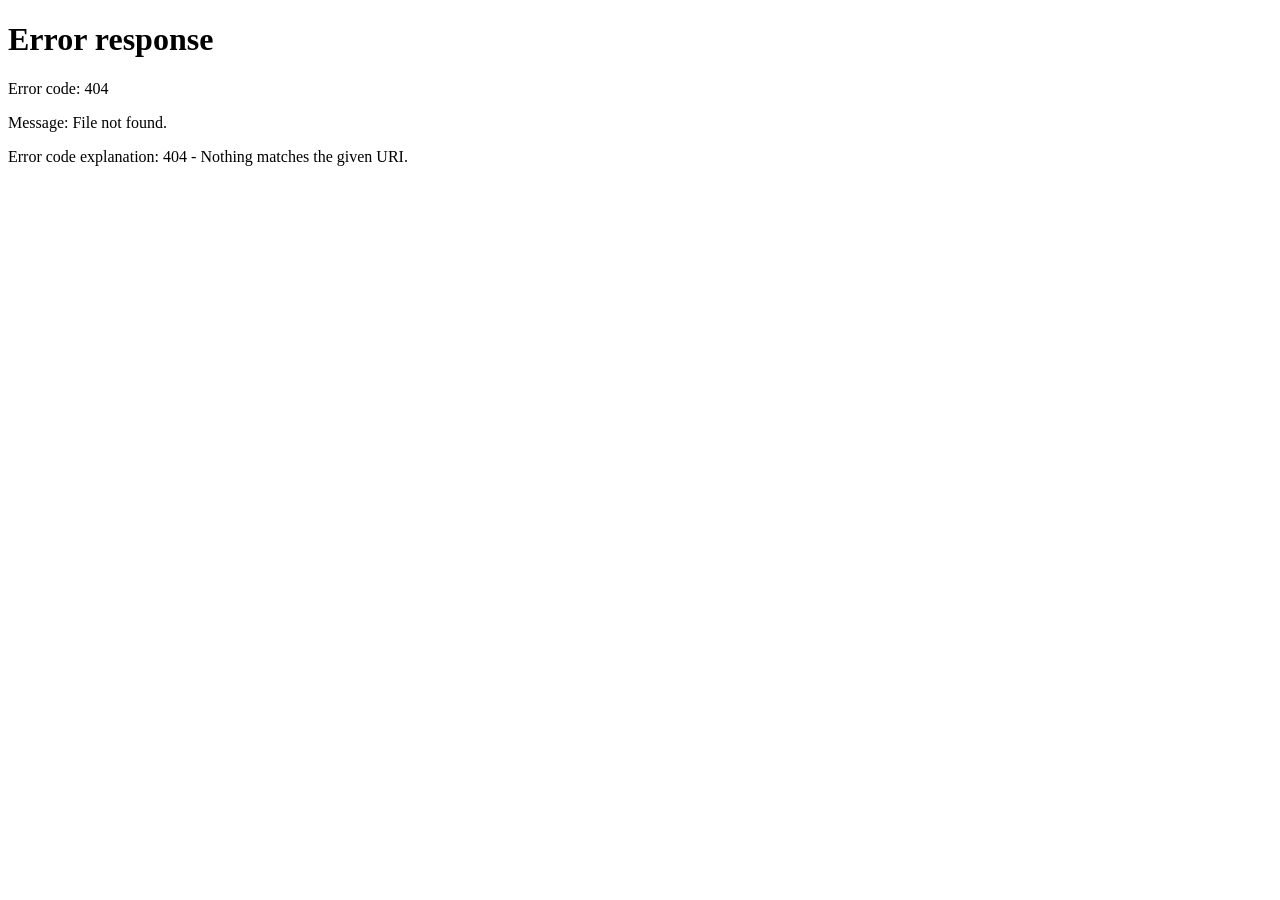
==== dashboard/static/3d/index.html @ 7385efe9 "Add headless cloud core, business integrations, and CEO/CoS intelligence layer (J2+J3) Extracts JARV" ====
<!DOCTYPE html>
<html lang="en">
<head>
  <meta charset="UTF-8" />
  <meta name="viewport" content="width=device-width, initial-scale=1.0, viewport-fit=cover" />
  <title>JARVIS 3D Command Center</title>

  <!-- PWA / "add to home screen" (iPad Safari + standards-based browsers) -->
  <link rel="manifest" href="/3d/assets/manifest.json" />
  <meta name="theme-color" content="#02060b" />
  <meta name="mobile-web-app-capable" content="yes" />
  <meta name="apple-mobile-web-app-capable" content="yes" />
  <meta name="apple-mobile-web-app-status-bar-style" content="black-translucent" />
  <meta name="apple-mobile-web-app-title" content="JARVIS" />
  <link rel="apple-touch-icon" href="/3d/assets/icon.svg" />
  <link rel="icon" href="/3d/assets/icon.svg" type="image/svg+xml" />

  <style>
    :root {
      color-scheme: dark;
      --bg: #02060b;
      --panel: rgba(5,11,18,0.90);
      --accent: #00d4ff;
      --line: rgba(255,255,255,0.12);
      --muted: #8fa8b8;
      --text: #e8f7ff;
      --state-idle: #4b6b7c;
      --state-listening: #00d4ff;
      --state-thinking: #b98bff;
      --state-speaking: #5cffc4;
      --state-interrupted: #ff5c6c;
      --right-w: 320px;
    }
    * { box-sizing: border-box; }
    html, body { height: 100%; }
    body {
      margin: 0;
      font-family: Inter, "Segoe UI", Arial, sans-serif;
      background: radial-gradient(circle at 20% 20%, #0d1c2a 0%, var(--bg) 60%);
      color: var(--text);
      overflow: hidden;
    }

    .shell { position: relative; height: 100vh; width: 100vw; display: grid; grid-template-columns: 1fr var(--right-w); }
    .spatial-stage { position: relative; grid-column: 1; overflow: hidden; }
    #three-canvas { position: absolute; inset: 0; display: block; width: 100%; height: 100%; touch-action: none; }

    .no-webgl {
      position: absolute; inset: 0; display: none; align-items: center; justify-content: center;
      flex-direction: column; gap: 8px; text-align: center; padding: 24px; color: var(--muted);
    }
    .no-webgl.show { display: flex; }

    /* ── Compact HUD (lower-left): status + nav controls, expandable ───
       Deliberately small and out of the way — the spatial "solar system"
       (Jarvis orb + Nucleus planets) is the primary visual; this must never
       obscure it. Secondary info (summary/breadcrumb/revenue/voice hint)
       collapses behind a toggle so the default footprint stays minimal. ── */
    .hud {
      position: absolute; left: 14px; bottom: 14px; z-index: 6;
      width: 208px; max-width: 44vw;
      padding: 8px 10px; border-radius: 12px; background: var(--panel);
      border: 1px solid var(--line); backdrop-filter: blur(10px);
      font-size: 11px;
    }
    .hud-primary { display: flex; align-items: center; gap: 6px; }
    .hud-focus { flex: 1; min-width: 0; font-size: 12px; font-weight: 700; white-space: nowrap; overflow: hidden; text-overflow: ellipsis; }
    .hud-toggle {
      flex-shrink: 0; width: 18px; height: 18px; display: flex; align-items: center; justify-content: center;
      border: 1px solid var(--line); border-radius: 5px; background: rgba(255,255,255,0.04);
      color: var(--muted); cursor: pointer; font-size: 9px; line-height: 1; padding: 0;
      transition: transform .2s ease;
    }
    .hud-toggle.open { transform: rotate(180deg); }

    .jarvis-orb-status { display: flex; align-items: center; gap: 5px; flex-shrink: 0; }
    .jarvis-orb-status .dot {
      width: 7px; height: 7px; border-radius: 50%; background: var(--state-idle);
      box-shadow: 0 0 8px var(--state-idle); transition: background .2s ease, box-shadow .2s ease;
    }

    .hud-controls { display: flex; align-items: center; gap: 6px; margin-top: 6px; }
    .btn-mini {
      border: 1px solid var(--line); background: rgba(255,255,255,0.05); color: var(--text);
      padding: 3px 9px; border-radius: 999px; cursor: pointer; font-size: 10px;
    }
    .btn-mini:hover { border-color: var(--accent); color: #bff6ff; }
    .btn-mini.primary { border-color: var(--accent); color: #bff6ff; background: rgba(0,212,255,0.12); }

    .conn-status {
      display: inline-flex; align-items: center; gap: 4px; margin-left: auto;
      font-size: 9px; letter-spacing: 0.6px; text-transform: uppercase; color: var(--muted);
    }
    .conn-status .dot { width: 6px; height: 6px; border-radius: 50%; background: #5a6a78; }
    .conn-status.connected .dot { background: var(--state-speaking); box-shadow: 0 0 6px var(--state-speaking); }
    .conn-status.reconnecting .dot { background: var(--state-interrupted); animation: pulse-dot 1s infinite; }
    @keyframes pulse-dot { 0%, 100% { opacity: 1; } 50% { opacity: 0.3; } }

    .hud-expand {
      max-height: 0; overflow: hidden; opacity: 0;
      transition: max-height .22s ease, opacity .18s ease, margin-top .22s ease;
    }
    .hud-expand.open {
      max-height: 260px; opacity: 1; margin-top: 8px; padding-top: 8px;
      border-top: 1px solid var(--line); overflow-y: auto;
    }
    .hud-summary { font-size: 10.5px; color: var(--muted); line-height: 1.5; }
    .breadcrumb { margin-top: 6px; font-size: 10px; color: var(--muted); letter-spacing: 0.5px; }
    .breadcrumb span::after { content: " / "; color: #3c5666; }
    .breadcrumb span:last-child::after { content: ""; }
    .revenue-progress { margin-top: 6px; font-size: 10px; color: #8af3c9; letter-spacing: 0.4px; }
    .revenue-progress .bar { margin-top: 4px; height: 4px; border-radius: 2px; background: rgba(255,255,255,0.08); overflow: hidden; width: 100%; }
    .revenue-progress .bar-fill { height: 100%; background: linear-gradient(90deg, #00d4ff, #5cffc4); }
    .voice-hint { margin-top: 6px; font-size: 9.5px; color: var(--muted); letter-spacing: 0.3px; line-height: 1.4; }
    .hud-state-line { margin-top: 6px; font-size: 9px; color: var(--muted); letter-spacing: 0.5px; text-transform: uppercase; }

    .toast-stack {
      position: absolute; right: 20px; top: 20px; z-index: 8; display: grid; gap: 8px;
      max-width: min(320px, calc(100vw - var(--right-w) - 40px));
    }
    .toast {
      padding: 10px 12px; border-radius: 10px; background: rgba(4,12,18,0.92);
      border: 1px solid var(--line); backdrop-filter: blur(8px); font-size: 11px;
      color: var(--text); box-shadow: 0 8px 20px rgba(0,0,0,0.35);
      animation: toast-in .25s ease;
    }
    @keyframes toast-in { from { transform: translateY(-6px); opacity: 0; } to { transform: translateY(0); opacity: 1; } }

    /* ── Right-side contextual info panel ─────────────────────────────── */
    .info-panel {
      grid-column: 2; position: relative; z-index: 4; overflow-y: auto;
      background: var(--panel); border-left: 1px solid var(--line); backdrop-filter: blur(10px);
      padding: 18px 16px 24px;
    }
    .info-panel .title { font-size: 11px; letter-spacing: 1.4px; text-transform: uppercase; color: #76dfff; }
    .info-panel .subtitle { margin-top: 4px; font-size: 20px; font-weight: 700; }
    .info-panel .status-line { margin-top: 6px; font-size: 11px; color: var(--muted); line-height: 1.5; }
    .info-section { margin-top: 16px; }
    .info-section h4 {
      margin: 0 0 8px; font-size: 10px; letter-spacing: 1.2px; text-transform: uppercase; color: #7fb8c9;
    }
    .info-list { display: grid; gap: 7px; }
    .info-item {
      padding: 9px 10px; border-radius: 10px; background: rgba(255,255,255,0.03);
      border: 1px solid rgba(255,255,255,0.08); font-size: 12px; color: var(--text); line-height: 1.4;
    }
    .info-item .k { color: #9fe6ff; font-weight: 600; }
    .info-item.placeholder { border-style: dashed; color: var(--muted); }
    .info-empty { font-size: 11px; color: var(--muted); font-style: italic; }

    @media (max-width: 900px) {
      .shell { grid-template-columns: 1fr; grid-template-rows: 1fr auto; }
      .spatial-stage { grid-column: 1; grid-row: 1; }
      .info-panel { grid-column: 1; grid-row: 2; max-height: 38vh; border-left: none; border-top: 1px solid var(--line); }
      .hud { width: auto; max-width: min(260px, calc(100vw - 28px)); left: 12px; bottom: 12px; }
      :root { --right-w: 0px; }
    }

    @media (max-height: 480px) {
      /* Short viewports (phone/small-tablet landscape) — cap how much
         vertical space the expanded HUD can claim from the stage. */
      .hud-expand.open { max-height: 130px; }
    }
  </style>
</head>
<body>
  <div class="shell">
    <div class="spatial-stage" id="stage">
      <canvas id="three-canvas"></canvas>
      <div class="no-webgl" id="no-webgl">
        <div style="font-size:16px;font-weight:700;">3D rendering unavailable</div>
        <div style="font-size:12px;max-width:360px;">
          This browser/device couldn't start WebGL, or Three.js failed to load
          from <code>/3d/assets/vendor/</code>. Voice and mouse navigation still
          work through the panels below once WebGL is available.
        </div>
      </div>

      <!-- Compact HUD/control panel — lower-left, out of the Nucleus field.
           Primary row + controls always visible; everything secondary lives
           behind the toggle (see #hud-toggle in app.js) so this never grows
           large enough to obscure the orb or the Nuclei around it. -->
      <div class="hud" id="hud">
        <div class="hud-primary">
          <span class="jarvis-orb-status" id="jarvis-orb">
            <span class="dot" id="state-dot"></span>
          </span>
          <span class="hud-focus" id="focus-title">Jarvis</span>
          <button class="hud-toggle" id="hud-toggle" type="button" aria-label="Toggle details" aria-expanded="false">▾</button>
        </div>
        <div class="hud-controls">
          <button class="btn-mini primary" id="btn-home" type="button">Home</button>
          <button class="btn-mini" id="btn-back" type="button">Back</button>
          <span class="conn-status" id="conn-status">
            <span class="dot"></span>
            <span id="conn-status-label">connecting…</span>
          </span>
        </div>
        <div class="hud-expand" id="hud-expand">
          <div class="hud-summary" id="focus-summary">Central nucleus — say a Nucleus name to navigate.</div>
          <div class="breadcrumb" id="breadcrumb"></div>
          <div class="revenue-progress" id="revenue-progress"></div>
          <div class="voice-hint">Try: "open BuildPro" · "go to my email" · "go back" · "go home"</div>
          <div class="hud-state-line">State: <span id="state-label">idle</span></div>
        </div>
      </div>

      <div class="toast-stack" id="toast-stack"></div>
    </div>

    <div class="info-panel" id="info-panel">
      <div class="title">Selected Nucleus</div>
      <div class="subtitle" id="panel-title">Jarvis</div>
      <div class="status-line" id="panel-status">Loading overview…</div>
      <div class="info-section">
        <h4>Details</h4>
        <div class="info-list" id="panel-details"></div>
      </div>
      <div class="info-section">
        <h4>Branches</h4>
        <div class="info-list" id="panel-children"></div>
      </div>
    </div>
  </div>

  <script>
    // Auth — same session-token pairing flow the phone dashboard already
    // uses (dashboard/static/app.html): a page load can't carry a custom
    // Authorization header, so this checks sessionStorage and bounces
    // through /login if there's no session yet. Closes the J1 finding
    // that /3d was reachable with zero credentials — see dashboard/server.py
    // for the matching server-side enforcement on /3d/api/* and /3d/ws.
    if (!sessionStorage.getItem('jarvis_token')) {
      location.replace('/login?next=' + encodeURIComponent(location.pathname));
    }
  </script>
  <script type="importmap">
  {
    "imports": {
      "three": "/3d/assets/vendor/three.module.js"
    }
  }
  </script>
  <script type="module" src="/3d/assets/app.js"></script>
  <script>
    // Registered from the top-level page (not app.js) so a failure here
    // never blocks the 3D scene from booting — PWA installability is a
    // bonus, not a dependency.
    if ("serviceWorker" in navigator) {
      window.addEventListener("load", () => {
        navigator.serviceWorker.register("/3d/sw.js").catch((e) => console.warn("[3D] SW registration failed", e));
      });
    }
  </script>
</body>
</html>
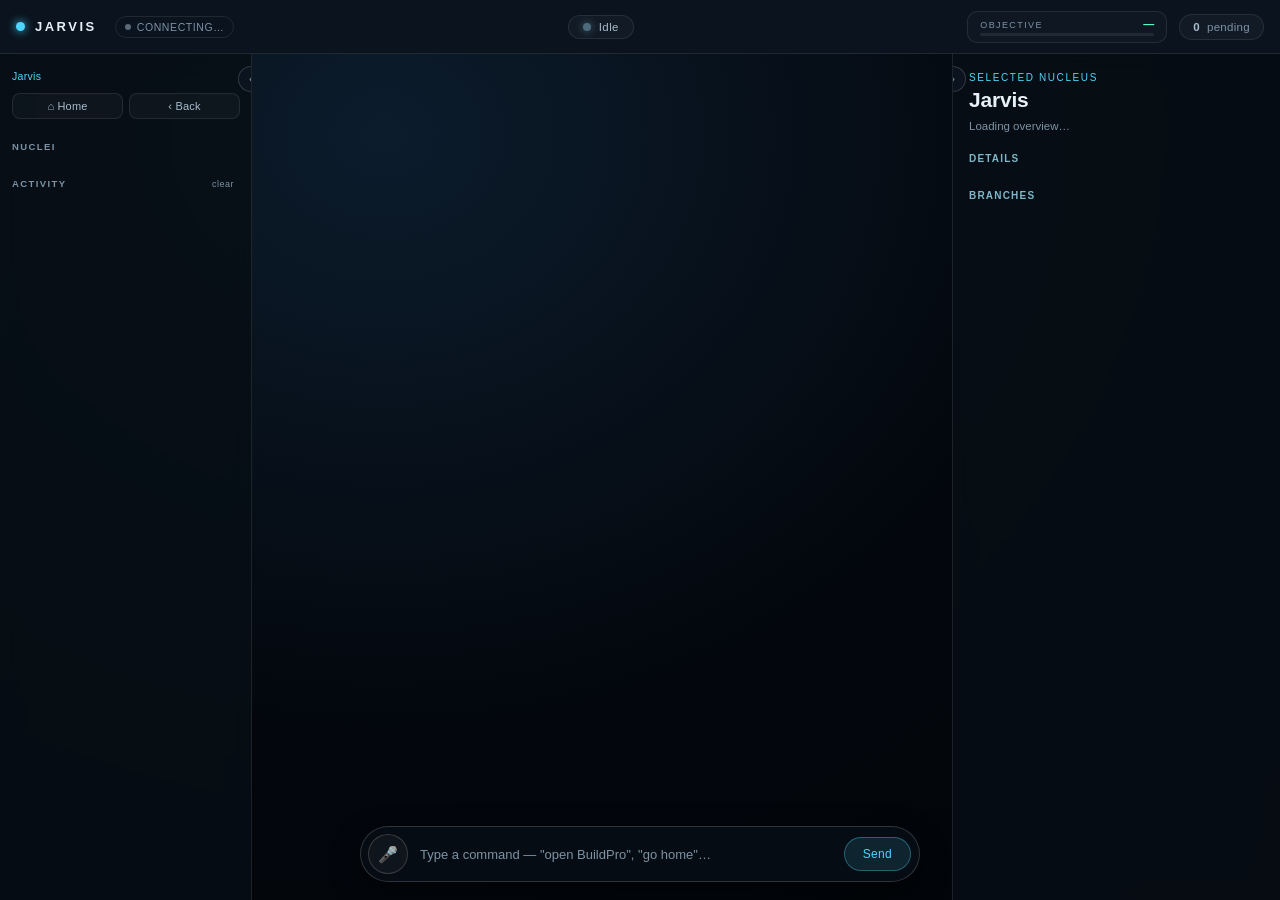
==== commit 6e82a858: "Redesign 3D Command Center as an executive interface; fix /3d auth gap Visual redesign (dashboard/st" ====
--- a/dashboard/static/3d/index.html
+++ b/dashboard/static/3d/index.html
@@ -7,7 +7,7 @@
 
   <!-- PWA / "add to home screen" (iPad Safari + standards-based browsers) -->
   <link rel="manifest" href="/3d/assets/manifest.json" />
-  <meta name="theme-color" content="#02060b" />
+  <meta name="theme-color" content="#03070d" />
   <meta name="mobile-web-app-capable" content="yes" />
   <meta name="apple-mobile-web-app-capable" content="yes" />
   <meta name="apple-mobile-web-app-status-bar-style" content="black-translucent" />
@@ -18,31 +18,195 @@
   <style>
     :root {
       color-scheme: dark;
-      --bg: #02060b;
-      --panel: rgba(5,11,18,0.90);
-      --accent: #00d4ff;
-      --line: rgba(255,255,255,0.12);
-      --muted: #8fa8b8;
-      --text: #e8f7ff;
+      --bg: #03070d;
+      --bg-2: #060d16;
+      --panel: rgba(7,14,22,0.86);
+      --panel-solid: #0a131e;
+      --line: rgba(255,255,255,0.09);
+      --line-strong: rgba(255,255,255,0.16);
+      --accent: #4fd6ff;
+      --accent-dim: rgba(79,214,255,0.35);
+      --muted: #7c93a6;
+      --text: #e7f1f8;
+      --text-dim: #a8bccb;
+      --amber: #ffb454;
+      --amber-dim: rgba(255,180,84,0.18);
+      --good: #5cffc4;
+      --bad: #ff6b7a;
+
       --state-idle: #4b6b7c;
-      --state-listening: #00d4ff;
+      --state-listening: #4fd6ff;
       --state-thinking: #b98bff;
       --state-speaking: #5cffc4;
-      --state-interrupted: #ff5c6c;
-      --right-w: 320px;
+      --state-interrupted: #ff6b7a;
+
+      --topbar-h: 54px;
+      --rail-w: 252px;
+      --panel-w: 328px;
+      --dock-h: 58px;
     }
     * { box-sizing: border-box; }
     html, body { height: 100%; }
     body {
       margin: 0;
-      font-family: Inter, "Segoe UI", Arial, sans-serif;
-      background: radial-gradient(circle at 20% 20%, #0d1c2a 0%, var(--bg) 60%);
+      font-family: "Segoe UI", Inter, -apple-system, Arial, sans-serif;
+      background: radial-gradient(ellipse at 30% 15%, #0c1c2c 0%, var(--bg) 55%, #010306 100%);
       color: var(--text);
       overflow: hidden;
-    }
-
-    .shell { position: relative; height: 100vh; width: 100vw; display: grid; grid-template-columns: 1fr var(--right-w); }
-    .spatial-stage { position: relative; grid-column: 1; overflow: hidden; }
+      -webkit-font-smoothing: antialiased;
+    }
+    ::selection { background: var(--accent-dim); }
+    button { font-family: inherit; }
+
+    @media (prefers-reduced-motion: reduce) {
+      *, *::before, *::after {
+        animation-duration: 0.001ms !important;
+        animation-iteration-count: 1 !important;
+        transition-duration: 0.001ms !important;
+        scroll-behavior: auto !important;
+      }
+    }
+
+    /* ── Shell grid: topbar spans full width; rail / stage / panel below ── */
+    .shell {
+      position: relative; height: 100vh; width: 100vw;
+      display: grid;
+      grid-template-columns: var(--rail-w) 1fr var(--panel-w);
+      grid-template-rows: var(--topbar-h) 1fr;
+    }
+    .shell.rail-collapsed { grid-template-columns: 0px 1fr var(--panel-w); }
+    .shell.panel-collapsed { grid-template-columns: var(--rail-w) 1fr 0px; }
+    .shell.rail-collapsed.panel-collapsed { grid-template-columns: 0px 1fr 0px; }
+
+    /* ── Top status bar ─────────────────────────────────────────────────── */
+    .topbar {
+      grid-column: 1 / -1; grid-row: 1;
+      display: flex; align-items: center; gap: 18px;
+      padding: 0 16px; background: var(--panel-solid);
+      border-bottom: 1px solid var(--line); z-index: 20;
+    }
+    .topbar-brand {
+      display: flex; align-items: center; gap: 10px; flex-shrink: 0;
+      font-weight: 700; font-size: 13px; letter-spacing: 2.5px; color: var(--text);
+    }
+    .topbar-brand .mark {
+      width: 9px; height: 9px; border-radius: 50%;
+      background: var(--accent); box-shadow: 0 0 10px var(--accent);
+    }
+    .conn-status {
+      display: inline-flex; align-items: center; gap: 6px;
+      font-size: 10.5px; letter-spacing: 0.6px; text-transform: uppercase; color: var(--muted);
+      padding: 4px 9px; border-radius: 999px; border: 1px solid var(--line); flex-shrink: 0;
+    }
+    .conn-status .dot { width: 6px; height: 6px; border-radius: 50%; background: #5a6a78; }
+    .conn-status.connected .dot { background: var(--good); box-shadow: 0 0 6px var(--good); }
+    .conn-status.reconnecting .dot { background: var(--bad); animation: pulse-dot 1s infinite; }
+    @keyframes pulse-dot { 0%, 100% { opacity: 1; } 50% { opacity: 0.35; } }
+
+    .topbar-center {
+      flex: 1; display: flex; justify-content: center; min-width: 0;
+    }
+    .voice-chip {
+      display: inline-flex; align-items: center; gap: 8px;
+      padding: 5px 14px; border-radius: 999px; border: 1px solid var(--line);
+      background: rgba(255,255,255,0.03); font-size: 11.5px; letter-spacing: 0.4px;
+    }
+    .voice-chip .dot {
+      width: 8px; height: 8px; border-radius: 50%; background: var(--state-idle);
+      box-shadow: 0 0 8px var(--state-idle); transition: background .2s ease, box-shadow .2s ease;
+    }
+    #state-label { text-transform: capitalize; color: var(--text-dim); }
+
+    .topbar-right { display: flex; align-items: center; gap: 12px; flex-shrink: 0; }
+    .objective-chip {
+      display: flex; flex-direction: column; gap: 3px; min-width: 200px;
+      padding: 6px 12px; border-radius: 10px; border: 1px solid var(--line);
+      background: rgba(255,255,255,0.02);
+    }
+    .objective-top { display: flex; justify-content: space-between; align-items: baseline; gap: 10px; }
+    .objective-label { font-size: 9px; letter-spacing: 1.4px; color: var(--muted); text-transform: uppercase; }
+    .objective-amount { font-size: 11px; font-weight: 600; color: var(--good); white-space: nowrap; }
+    .objective-bar { height: 3px; border-radius: 2px; background: rgba(255,255,255,0.08); overflow: hidden; }
+    .objective-bar-fill { height: 100%; width: 0%; background: linear-gradient(90deg, var(--accent), var(--good)); transition: width .4s ease; }
+
+    .approvals-badge {
+      display: inline-flex; align-items: center; gap: 7px;
+      padding: 6px 13px; border-radius: 999px; cursor: pointer;
+      border: 1px solid var(--line); background: rgba(255,255,255,0.03);
+      color: var(--muted); font-size: 11.5px; letter-spacing: 0.3px;
+    }
+    .approvals-badge .n { font-weight: 700; color: var(--text-dim); }
+    .approvals-badge.has-pending {
+      border-color: rgba(255,180,84,0.5); background: var(--amber-dim); color: var(--amber);
+    }
+    .approvals-badge.has-pending .n { color: var(--amber); }
+
+    /* ── Left navigation rail ──────────────────────────────────────────── */
+    .rail {
+      grid-column: 1; grid-row: 2; position: relative; overflow: hidden;
+      background: var(--panel); border-right: 1px solid var(--line);
+      backdrop-filter: blur(10px); z-index: 10;
+      transition: opacity .2s ease;
+    }
+    .shell.rail-collapsed .rail { opacity: 0; pointer-events: none; }
+    .rail-inner { width: var(--rail-w); height: 100%; display: flex; flex-direction: column; overflow-y: auto; padding: 14px 12px 10px; }
+    .rail-toggle {
+      position: absolute; top: 12px; right: -13px; z-index: 11;
+      width: 26px; height: 26px; border-radius: 50%; border: 1px solid var(--line-strong);
+      background: var(--panel-solid); color: var(--muted); cursor: pointer; font-size: 12px;
+      display: flex; align-items: center; justify-content: center; transition: transform .2s ease;
+    }
+    .shell.rail-collapsed .rail-toggle { transform: rotate(180deg); right: -13px; left: 10px; }
+
+    .rail-section { margin-bottom: 18px; }
+    .rail-section h4 {
+      margin: 0 0 8px; font-size: 9.5px; letter-spacing: 1.4px; text-transform: uppercase;
+      color: var(--muted); display: flex; justify-content: space-between; align-items: center;
+    }
+    .rail-clear { background: none; border: none; color: var(--muted); font-size: 9px; cursor: pointer; letter-spacing: 0.5px; }
+    .rail-clear:hover { color: var(--accent); }
+
+    .breadcrumb { font-size: 10.5px; color: var(--muted); letter-spacing: 0.3px; margin-bottom: 8px; line-height: 1.6; }
+    .breadcrumb span { color: var(--text-dim); }
+    .breadcrumb span::after { content: " / "; color: #33495a; }
+    .breadcrumb span:last-child { color: var(--accent); }
+    .breadcrumb span:last-child::after { content: ""; }
+
+    .rail-nav-btns { display: flex; gap: 6px; margin-bottom: 4px; }
+    .rail-btn {
+      flex: 1; border: 1px solid var(--line); background: rgba(255,255,255,0.03); color: var(--text-dim);
+      padding: 6px 8px; border-radius: 8px; cursor: pointer; font-size: 11px; letter-spacing: 0.2px;
+    }
+    .rail-btn:hover { border-color: var(--accent-dim); color: var(--accent); }
+
+    .rail-list { list-style: none; margin: 0; padding: 0; display: flex; flex-direction: column; gap: 2px; }
+    .rail-item {
+      display: flex; align-items: center; gap: 9px; padding: 8px 9px; border-radius: 8px;
+      cursor: pointer; font-size: 12.5px; color: var(--text-dim); border: 1px solid transparent;
+    }
+    .rail-item:hover { background: rgba(255,255,255,0.04); color: var(--text); }
+    .rail-item.active { background: rgba(79,214,255,0.09); border-color: var(--accent-dim); color: var(--accent); }
+    .rail-item .swatch { width: 8px; height: 8px; border-radius: 50%; flex-shrink: 0; }
+    .rail-item.placeholder-item { opacity: 0.55; }
+    .rail-item .tag { margin-left: auto; font-size: 8.5px; letter-spacing: 0.5px; text-transform: uppercase; color: var(--muted); }
+
+    .rail-activity { flex: 1; display: flex; flex-direction: column; min-height: 0; }
+    .activity-feed {
+      list-style: none; margin: 0; padding: 0; overflow-y: auto; flex: 1;
+      display: flex; flex-direction: column-reverse; gap: 5px; min-height: 60px;
+    }
+    .activity-feed li {
+      font-size: 10.5px; line-height: 1.4; color: var(--text-dim);
+      padding: 6px 8px; border-radius: 7px; background: rgba(255,255,255,0.025);
+      border-left: 2px solid var(--line-strong);
+    }
+    .activity-feed li.evt-notification { border-left-color: var(--accent); }
+    .activity-feed li.evt-priority { border-left-color: var(--amber); color: var(--amber); }
+    .activity-feed li .t { color: #536575; font-size: 9px; margin-right: 5px; }
+    .activity-empty { font-size: 10.5px; color: var(--muted); font-style: italic; padding: 4px 2px; }
+
+    /* ── 3D stage ───────────────────────────────────────────────────────── */
+    .spatial-stage { grid-column: 2; grid-row: 2; position: relative; overflow: hidden; }
     #three-canvas { position: absolute; inset: 0; display: block; width: 100%; height: 100%; touch-action: none; }
 
     .no-webgl {
@@ -51,91 +215,54 @@
     }
     .no-webgl.show { display: flex; }
 
-    /* ── Compact HUD (lower-left): status + nav controls, expandable ───
-       Deliberately small and out of the way — the spatial "solar system"
-       (Jarvis orb + Nucleus planets) is the primary visual; this must never
-       obscure it. Secondary info (summary/breadcrumb/revenue/voice hint)
-       collapses behind a toggle so the default footprint stays minimal. ── */
-    .hud {
-      position: absolute; left: 14px; bottom: 14px; z-index: 6;
-      width: 208px; max-width: 44vw;
-      padding: 8px 10px; border-radius: 12px; background: var(--panel);
-      border: 1px solid var(--line); backdrop-filter: blur(10px);
-      font-size: 11px;
-    }
-    .hud-primary { display: flex; align-items: center; gap: 6px; }
-    .hud-focus { flex: 1; min-width: 0; font-size: 12px; font-weight: 700; white-space: nowrap; overflow: hidden; text-overflow: ellipsis; }
-    .hud-toggle {
-      flex-shrink: 0; width: 18px; height: 18px; display: flex; align-items: center; justify-content: center;
-      border: 1px solid var(--line); border-radius: 5px; background: rgba(255,255,255,0.04);
-      color: var(--muted); cursor: pointer; font-size: 9px; line-height: 1; padding: 0;
-      transition: transform .2s ease;
-    }
-    .hud-toggle.open { transform: rotate(180deg); }
-
-    .jarvis-orb-status { display: flex; align-items: center; gap: 5px; flex-shrink: 0; }
-    .jarvis-orb-status .dot {
-      width: 7px; height: 7px; border-radius: 50%; background: var(--state-idle);
-      box-shadow: 0 0 8px var(--state-idle); transition: background .2s ease, box-shadow .2s ease;
-    }
-
-    .hud-controls { display: flex; align-items: center; gap: 6px; margin-top: 6px; }
-    .btn-mini {
-      border: 1px solid var(--line); background: rgba(255,255,255,0.05); color: var(--text);
-      padding: 3px 9px; border-radius: 999px; cursor: pointer; font-size: 10px;
-    }
-    .btn-mini:hover { border-color: var(--accent); color: #bff6ff; }
-    .btn-mini.primary { border-color: var(--accent); color: #bff6ff; background: rgba(0,212,255,0.12); }
-
-    .conn-status {
-      display: inline-flex; align-items: center; gap: 4px; margin-left: auto;
-      font-size: 9px; letter-spacing: 0.6px; text-transform: uppercase; color: var(--muted);
-    }
-    .conn-status .dot { width: 6px; height: 6px; border-radius: 50%; background: #5a6a78; }
-    .conn-status.connected .dot { background: var(--state-speaking); box-shadow: 0 0 6px var(--state-speaking); }
-    .conn-status.reconnecting .dot { background: var(--state-interrupted); animation: pulse-dot 1s infinite; }
-    @keyframes pulse-dot { 0%, 100% { opacity: 1; } 50% { opacity: 0.3; } }
-
-    .hud-expand {
-      max-height: 0; overflow: hidden; opacity: 0;
-      transition: max-height .22s ease, opacity .18s ease, margin-top .22s ease;
-    }
-    .hud-expand.open {
-      max-height: 260px; opacity: 1; margin-top: 8px; padding-top: 8px;
-      border-top: 1px solid var(--line); overflow-y: auto;
-    }
-    .hud-summary { font-size: 10.5px; color: var(--muted); line-height: 1.5; }
-    .breadcrumb { margin-top: 6px; font-size: 10px; color: var(--muted); letter-spacing: 0.5px; }
-    .breadcrumb span::after { content: " / "; color: #3c5666; }
-    .breadcrumb span:last-child::after { content: ""; }
-    .revenue-progress { margin-top: 6px; font-size: 10px; color: #8af3c9; letter-spacing: 0.4px; }
-    .revenue-progress .bar { margin-top: 4px; height: 4px; border-radius: 2px; background: rgba(255,255,255,0.08); overflow: hidden; width: 100%; }
-    .revenue-progress .bar-fill { height: 100%; background: linear-gradient(90deg, #00d4ff, #5cffc4); }
-    .voice-hint { margin-top: 6px; font-size: 9.5px; color: var(--muted); letter-spacing: 0.3px; line-height: 1.4; }
-    .hud-state-line { margin-top: 6px; font-size: 9px; color: var(--muted); letter-spacing: 0.5px; text-transform: uppercase; }
-
     .toast-stack {
-      position: absolute; right: 20px; top: 20px; z-index: 8; display: grid; gap: 8px;
-      max-width: min(320px, calc(100vw - var(--right-w) - 40px));
+      position: absolute; right: 16px; top: 16px; z-index: 8; display: grid; gap: 8px;
+      max-width: min(320px, calc(100vw - var(--rail-w) - var(--panel-w) - 40px));
     }
     .toast {
-      padding: 10px 12px; border-radius: 10px; background: rgba(4,12,18,0.92);
+      padding: 10px 12px; border-radius: 10px; background: rgba(6,14,22,0.94);
       border: 1px solid var(--line); backdrop-filter: blur(8px); font-size: 11px;
-      color: var(--text); box-shadow: 0 8px 20px rgba(0,0,0,0.35);
+      color: var(--text); box-shadow: 0 8px 20px rgba(0,0,0,0.4);
       animation: toast-in .25s ease;
     }
+    .toast.priority { border-color: rgba(255,180,84,0.55); background: rgba(43,28,10,0.94); color: #ffd9a8; }
     @keyframes toast-in { from { transform: translateY(-6px); opacity: 0; } to { transform: translateY(0); opacity: 1; } }
 
-    /* ── Right-side contextual info panel ─────────────────────────────── */
+    /* ── Right contextual info panel ──────────────────────────────────── */
     .info-panel {
-      grid-column: 2; position: relative; z-index: 4; overflow-y: auto;
-      background: var(--panel); border-left: 1px solid var(--line); backdrop-filter: blur(10px);
-      padding: 18px 16px 24px;
-    }
-    .info-panel .title { font-size: 11px; letter-spacing: 1.4px; text-transform: uppercase; color: #76dfff; }
-    .info-panel .subtitle { margin-top: 4px; font-size: 20px; font-weight: 700; }
-    .info-panel .status-line { margin-top: 6px; font-size: 11px; color: var(--muted); line-height: 1.5; }
-    .info-section { margin-top: 16px; }
+      grid-column: 3; grid-row: 2; position: relative; overflow: hidden;
+      background: var(--panel); border-left: 1px solid var(--line); backdrop-filter: blur(10px); z-index: 10;
+      transition: opacity .2s ease;
+    }
+    .shell.panel-collapsed .info-panel { opacity: 0; pointer-events: none; }
+    .info-panel-inner { width: var(--panel-w); height: 100%; overflow-y: auto; padding: 18px 16px 90px; }
+    .info-panel-toggle {
+      position: absolute; top: 12px; left: -13px; z-index: 11;
+      width: 26px; height: 26px; border-radius: 50%; border: 1px solid var(--line-strong);
+      background: var(--panel-solid); color: var(--muted); cursor: pointer; font-size: 12px;
+      display: flex; align-items: center; justify-content: center; transition: transform .2s ease;
+    }
+    .shell.panel-collapsed .info-panel-toggle { transform: rotate(180deg); }
+
+    .info-panel .eyebrow { font-size: 10px; letter-spacing: 1.6px; text-transform: uppercase; color: var(--accent); }
+    .info-panel .subtitle { margin-top: 5px; font-size: 21px; font-weight: 700; letter-spacing: -0.2px; }
+    .info-panel .status-line { margin-top: 6px; font-size: 11.5px; color: var(--muted); line-height: 1.5; }
+
+    .stat-grid { display: grid; grid-template-columns: 1fr 1fr; gap: 8px; margin-top: 12px; }
+    .stat-card {
+      padding: 11px 12px; border-radius: 11px; background: rgba(255,255,255,0.025);
+      border: 1px solid var(--line);
+    }
+    .stat-card .v { font-size: 19px; font-weight: 700; color: var(--text); }
+    .stat-card .l { margin-top: 3px; font-size: 9.5px; letter-spacing: 0.6px; text-transform: uppercase; color: var(--muted); }
+
+    .gauge { margin-top: 10px; }
+    .gauge-row { display: flex; justify-content: space-between; font-size: 10.5px; color: var(--text-dim); margin-bottom: 4px; }
+    .gauge-track { height: 5px; border-radius: 3px; background: rgba(255,255,255,0.07); overflow: hidden; }
+    .gauge-fill { height: 100%; background: linear-gradient(90deg, var(--accent), var(--good)); }
+    .gauge-fill.warn { background: linear-gradient(90deg, var(--amber), var(--bad)); }
+
+    .info-section { margin-top: 18px; }
     .info-section h4 {
       margin: 0 0 8px; font-size: 10px; letter-spacing: 1.2px; text-transform: uppercase; color: #7fb8c9;
     }
@@ -144,96 +271,198 @@
       padding: 9px 10px; border-radius: 10px; background: rgba(255,255,255,0.03);
       border: 1px solid rgba(255,255,255,0.08); font-size: 12px; color: var(--text); line-height: 1.4;
     }
-    .info-item .k { color: #9fe6ff; font-weight: 600; }
+    .info-item .k { color: var(--accent); font-weight: 600; }
     .info-item.placeholder { border-style: dashed; color: var(--muted); }
+    .info-item.priority { border-color: rgba(255,180,84,0.5); background: var(--amber-dim); color: #ffd9a8; }
     .info-empty { font-size: 11px; color: var(--muted); font-style: italic; }
 
+    .unavailable-card {
+      margin-top: 12px; padding: 16px 14px; border-radius: 12px;
+      border: 1px dashed var(--line-strong); background: rgba(255,255,255,0.015);
+      color: var(--muted); font-size: 12px; line-height: 1.6;
+    }
+    .unavailable-card .tag {
+      display: inline-block; font-size: 9px; letter-spacing: 1px; text-transform: uppercase;
+      color: var(--muted); border: 1px solid var(--line-strong); border-radius: 999px; padding: 2px 8px; margin-bottom: 8px;
+    }
+
+    .files-search { display: flex; gap: 6px; margin-top: 4px; }
+    .files-search input {
+      flex: 1; background: rgba(255,255,255,0.03); border: 1px solid var(--line); border-radius: 8px;
+      padding: 7px 10px; color: var(--text); font-size: 12px; outline: none;
+    }
+    .files-search input:focus { border-color: var(--accent-dim); }
+    .files-search button {
+      border: 1px solid var(--line); background: rgba(79,214,255,0.1); color: var(--accent);
+      border-radius: 8px; padding: 7px 12px; font-size: 11.5px; cursor: pointer;
+    }
+
+    /* ── Bottom command dock ───────────────────────────────────────────── */
+    .dock {
+      position: fixed; left: 50%; bottom: 18px; transform: translateX(-50%); z-index: 25;
+      display: flex; align-items: center; gap: 8px;
+      width: min(560px, calc(100vw - var(--rail-w) - var(--panel-w) - 48px));
+      min-width: 260px;
+      padding: 7px 8px 7px 7px; border-radius: 999px;
+      background: var(--panel); border: 1px solid var(--line-strong); backdrop-filter: blur(14px);
+      box-shadow: 0 10px 30px rgba(0,0,0,0.4);
+    }
+    .dock-mic {
+      flex-shrink: 0; width: 40px; height: 40px; border-radius: 50%; border: 1px solid var(--line-strong);
+      background: rgba(255,255,255,0.04); color: var(--text); cursor: pointer; font-size: 16px;
+      display: flex; align-items: center; justify-content: center;
+    }
+    .dock-mic:hover { border-color: var(--accent-dim); }
+    .dock-mic.recording { border-color: var(--bad); background: rgba(255,107,122,0.15); animation: mic-pulse 1.1s ease-in-out infinite; }
+    .dock-mic:disabled { opacity: 0.35; cursor: not-allowed; }
+    @keyframes mic-pulse { 0%,100% { box-shadow: 0 0 0 0 rgba(255,107,122,0.4); } 50% { box-shadow: 0 0 0 8px rgba(255,107,122,0); } }
+    .dock-input {
+      flex: 1; min-width: 0; border: none; background: transparent; color: var(--text);
+      font-size: 13px; padding: 8px 4px; outline: none;
+    }
+    .dock-input::placeholder { color: var(--muted); }
+    .dock-send {
+      flex-shrink: 0; border: 1px solid var(--accent-dim); background: rgba(79,214,255,0.12); color: var(--accent);
+      border-radius: 999px; padding: 9px 18px; font-size: 12px; letter-spacing: 0.3px; cursor: pointer;
+    }
+    .dock-send:hover { background: rgba(79,214,255,0.2); }
+
+    /* ── Mobile / tablet ───────────────────────────────────────────────── */
     @media (max-width: 900px) {
-      .shell { grid-template-columns: 1fr; grid-template-rows: 1fr auto; }
-      .spatial-stage { grid-column: 1; grid-row: 1; }
-      .info-panel { grid-column: 1; grid-row: 2; max-height: 38vh; border-left: none; border-top: 1px solid var(--line); }
-      .hud { width: auto; max-width: min(260px, calc(100vw - 28px)); left: 12px; bottom: 12px; }
-      :root { --right-w: 0px; }
-    }
-
-    @media (max-height: 480px) {
-      /* Short viewports (phone/small-tablet landscape) — cap how much
-         vertical space the expanded HUD can claim from the stage. */
-      .hud-expand.open { max-height: 130px; }
+      :root { --rail-w: 78vw; --panel-w: 100vw; }
+      .shell { grid-template-columns: 1fr !important; grid-template-rows: var(--topbar-h) 1fr; }
+      .spatial-stage { grid-column: 1; grid-row: 2; }
+
+      .rail {
+        grid-column: 1; grid-row: 2; position: fixed; top: var(--topbar-h); bottom: 0; left: 0;
+        max-width: 320px; transform: translateX(-100%); transition: transform .22s ease; opacity: 1 !important; pointer-events: auto !important;
+      }
+      .shell:not(.rail-collapsed) .rail { transform: translateX(0); box-shadow: 20px 0 40px rgba(0,0,0,0.5); }
+      .rail-toggle { top: 10px; right: -34px; background: var(--panel-solid); }
+
+      .info-panel {
+        grid-column: 1; grid-row: 2; position: fixed; left: 0; right: 0; bottom: 0; top: auto;
+        max-height: 46vh; border-left: none; border-top: 1px solid var(--line);
+        border-radius: 16px 16px 0 0; opacity: 1 !important; pointer-events: auto !important;
+        transition: max-height .22s ease; z-index: 15;
+      }
+      .shell.panel-collapsed .info-panel { max-height: 54px; }
+      .info-panel-inner { width: 100%; padding: 14px 14px 100px; }
+      .info-panel-toggle {
+        position: sticky; top: 0; left: auto; right: auto; margin: 0 auto 6px; display: flex;
+        width: 44px; height: 5px; border-radius: 3px; background: var(--line-strong); border: none;
+        transform: none !important;
+      }
+      .info-panel-toggle::before { content: ""; }
+
+      .dock {
+        width: calc(100vw - 24px); bottom: calc(46vh + 12px); left: 12px; transform: none;
+      }
+      .shell.panel-collapsed .dock { bottom: 66px; }
+      .toast-stack { max-width: calc(100vw - 32px); }
+      .objective-chip { min-width: 130px; }
+      .objective-amount { font-size: 10px; }
     }
   </style>
 </head>
 <body>
-  <div class="shell">
+  <div class="shell" id="shell">
+    <header class="topbar" id="topbar">
+      <div class="topbar-brand"><span class="mark"></span>JARVIS</div>
+      <span class="conn-status" id="conn-status">
+        <span class="dot"></span>
+        <span id="conn-status-label">connecting…</span>
+      </span>
+      <div class="topbar-center">
+        <span class="voice-chip" id="jarvis-orb">
+          <span class="dot" id="state-dot"></span>
+          <span id="state-label">idle</span>
+        </span>
+      </div>
+      <div class="topbar-right">
+        <div class="objective-chip" id="objective-chip" title="$1,000,000 strategic objective">
+          <div class="objective-top">
+            <span class="objective-label">Objective</span>
+            <span class="objective-amount" id="objective-amount">—</span>
+          </div>
+          <div class="objective-bar"><div class="objective-bar-fill" id="objective-bar-fill"></div></div>
+        </div>
+        <button class="approvals-badge" id="approvals-badge" type="button" title="Pending agent approvals">
+          <span class="n" id="approvals-count">0</span><span>pending</span>
+        </button>
+      </div>
+    </header>
+
+    <nav class="rail" id="rail">
+      <button class="rail-toggle" id="rail-toggle" type="button" aria-label="Toggle navigation" aria-expanded="true">‹</button>
+      <div class="rail-inner">
+        <div class="rail-section">
+          <div class="breadcrumb" id="breadcrumb"><span>Jarvis</span></div>
+          <div class="rail-nav-btns">
+            <button class="rail-btn" id="btn-home" type="button">⌂ Home</button>
+            <button class="rail-btn" id="btn-back" type="button">‹ Back</button>
+          </div>
+        </div>
+        <div class="rail-section">
+          <h4>Nuclei</h4>
+          <ul class="rail-list" id="nucleus-list"></ul>
+        </div>
+        <div class="rail-section rail-activity">
+          <h4>Activity <button class="rail-clear" id="activity-clear" type="button">clear</button></h4>
+          <ul class="activity-feed" id="activity-feed"></ul>
+        </div>
+      </div>
+    </nav>
+
     <div class="spatial-stage" id="stage">
       <canvas id="three-canvas"></canvas>
       <div class="no-webgl" id="no-webgl">
         <div style="font-size:16px;font-weight:700;">3D rendering unavailable</div>
         <div style="font-size:12px;max-width:360px;">
           This browser/device couldn't start WebGL, or Three.js failed to load
-          from <code>/3d/assets/vendor/</code>. Voice and mouse navigation still
-          work through the panels below once WebGL is available.
+          from <code>/3d/assets/vendor/</code>. Voice and the command dock still
+          work through the panels once WebGL is available.
         </div>
       </div>
-
-      <!-- Compact HUD/control panel — lower-left, out of the Nucleus field.
-           Primary row + controls always visible; everything secondary lives
-           behind the toggle (see #hud-toggle in app.js) so this never grows
-           large enough to obscure the orb or the Nuclei around it. -->
-      <div class="hud" id="hud">
-        <div class="hud-primary">
-          <span class="jarvis-orb-status" id="jarvis-orb">
-            <span class="dot" id="state-dot"></span>
-          </span>
-          <span class="hud-focus" id="focus-title">Jarvis</span>
-          <button class="hud-toggle" id="hud-toggle" type="button" aria-label="Toggle details" aria-expanded="false">▾</button>
-        </div>
-        <div class="hud-controls">
-          <button class="btn-mini primary" id="btn-home" type="button">Home</button>
-          <button class="btn-mini" id="btn-back" type="button">Back</button>
-          <span class="conn-status" id="conn-status">
-            <span class="dot"></span>
-            <span id="conn-status-label">connecting…</span>
-          </span>
-        </div>
-        <div class="hud-expand" id="hud-expand">
-          <div class="hud-summary" id="focus-summary">Central nucleus — say a Nucleus name to navigate.</div>
-          <div class="breadcrumb" id="breadcrumb"></div>
-          <div class="revenue-progress" id="revenue-progress"></div>
-          <div class="voice-hint">Try: "open BuildPro" · "go to my email" · "go back" · "go home"</div>
-          <div class="hud-state-line">State: <span id="state-label">idle</span></div>
-        </div>
-      </div>
-
       <div class="toast-stack" id="toast-stack"></div>
     </div>
 
-    <div class="info-panel" id="info-panel">
-      <div class="title">Selected Nucleus</div>
-      <div class="subtitle" id="panel-title">Jarvis</div>
-      <div class="status-line" id="panel-status">Loading overview…</div>
-      <div class="info-section">
-        <h4>Details</h4>
-        <div class="info-list" id="panel-details"></div>
+    <aside class="info-panel" id="info-panel">
+      <button class="info-panel-toggle" id="info-panel-toggle" type="button" aria-label="Toggle info panel" aria-expanded="true">›</button>
+      <div class="info-panel-inner">
+        <div class="eyebrow">Selected Nucleus</div>
+        <div class="subtitle" id="panel-title">Jarvis</div>
+        <div class="status-line" id="panel-status">Loading overview…</div>
+
+        <div class="info-section" id="files-search-section" style="display:none;">
+          <h4>Search real files</h4>
+          <div class="files-search">
+            <input id="files-search-input" type="text" placeholder="filename or extension…" autocomplete="off" />
+            <button id="files-search-btn" type="button">Search</button>
+          </div>
+        </div>
+
+        <div id="stat-grid-mount"></div>
+        <div id="gauge-mount"></div>
+
+        <div class="info-section">
+          <h4>Details</h4>
+          <div class="info-list" id="panel-details"></div>
+        </div>
+        <div class="info-section">
+          <h4>Branches</h4>
+          <div class="info-list" id="panel-children"></div>
+        </div>
       </div>
-      <div class="info-section">
-        <h4>Branches</h4>
-        <div class="info-list" id="panel-children"></div>
-      </div>
-    </div>
+    </aside>
+
+    <footer class="dock" id="dock">
+      <button class="dock-mic" id="dock-mic" type="button" title="Voice — tap to speak">🎤</button>
+      <input class="dock-input" id="dock-input" type="text" placeholder='Type a command — "open BuildPro", "go home"…' autocomplete="off" />
+      <button class="dock-send" id="dock-send" type="button">Send</button>
+    </footer>
   </div>
 
-  <script>
-    // Auth — same session-token pairing flow the phone dashboard already
-    // uses (dashboard/static/app.html): a page load can't carry a custom
-    // Authorization header, so this checks sessionStorage and bounces
-    // through /login if there's no session yet. Closes the J1 finding
-    // that /3d was reachable with zero credentials — see dashboard/server.py
-    // for the matching server-side enforcement on /3d/api/* and /3d/ws.
-    if (!sessionStorage.getItem('jarvis_token')) {
-      location.replace('/login?next=' + encodeURIComponent(location.pathname));
-    }
-  </script>
   <script type="importmap">
   {
     "imports": {
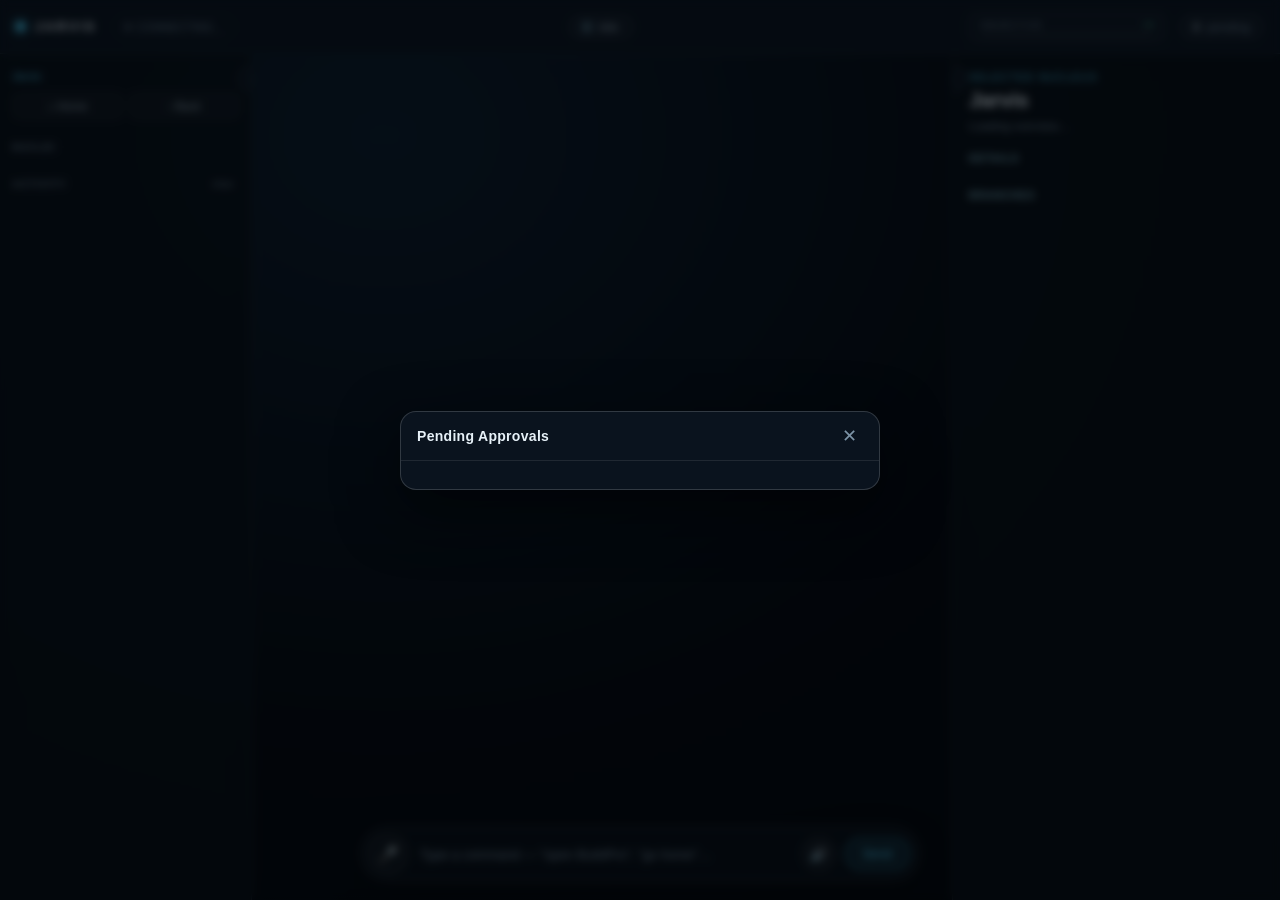
==== commit c2c2f645: "Turn the /3d Command Center into a real operating console for JARVIS" ====
--- a/dashboard/static/3d/index.html
+++ b/dashboard/static/3d/index.html
@@ -37,7 +37,13 @@
       --state-idle: #4b6b7c;
       --state-listening: #4fd6ff;
       --state-thinking: #b98bff;
+      --state-executing: #ffb454;
       --state-speaking: #5cffc4;
+      --state-waiting_for_approval: #ffe066;
+      --state-success: #5cffc4;
+      --state-warning: #ffb454;
+      --state-error: #ff4d4d;
+      --state-offline: #555b66;
       --state-interrupted: #ff6b7a;
 
       --topbar-h: 54px;
@@ -286,6 +292,21 @@
       color: var(--muted); border: 1px solid var(--line-strong); border-radius: 999px; padding: 2px 8px; margin-bottom: 8px;
     }
 
+    .brain-note {
+      margin-top: 12px; padding: 12px 13px; border-radius: 12px;
+      border: 1px solid var(--line); background: rgba(255,255,255,0.02);
+    }
+    .brain-note .path { font-size: 10.5px; color: var(--accent); letter-spacing: 0.3px; margin-bottom: 8px; word-break: break-all; }
+    .brain-note pre {
+      margin: 0; white-space: pre-wrap; word-break: break-word; font-family: inherit;
+      font-size: 12px; line-height: 1.6; color: var(--text-dim); max-height: 46vh; overflow-y: auto;
+    }
+    .brain-note-back {
+      display: inline-block; margin-bottom: 10px; font-size: 10.5px; color: var(--muted);
+      cursor: pointer; text-decoration: underline; text-underline-offset: 2px;
+    }
+    .brain-note-back:hover { color: var(--accent); }
+
     .files-search { display: flex; gap: 6px; margin-top: 4px; }
     .files-search input {
       flex: 1; background: rgba(255,255,255,0.03); border: 1px solid var(--line); border-radius: 8px;
@@ -298,11 +319,21 @@
     }
 
     /* ── Bottom command dock ───────────────────────────────────────────── */
-    .dock {
+    .dock-wrap {
       position: fixed; left: 50%; bottom: 18px; transform: translateX(-50%); z-index: 25;
-      display: flex; align-items: center; gap: 8px;
+      display: flex; flex-direction: column; gap: 8px; align-items: stretch;
       width: min(560px, calc(100vw - var(--rail-w) - var(--panel-w) - 48px));
       min-width: 260px;
+    }
+    .dock-reply {
+      padding: 10px 14px; border-radius: 14px; font-size: 12.5px; line-height: 1.5;
+      background: rgba(6,14,22,0.94); border: 1px solid var(--line-strong); backdrop-filter: blur(10px);
+      color: var(--text); max-height: 30vh; overflow-y: auto; box-shadow: 0 8px 20px rgba(0,0,0,0.35);
+    }
+    .dock-reply.pending { color: var(--muted); font-style: italic; }
+    .dock-reply.error { border-color: rgba(255,77,77,0.5); color: #ff9c9c; }
+    .dock {
+      display: flex; align-items: center; gap: 8px;
       padding: 7px 8px 7px 7px; border-radius: 999px;
       background: var(--panel); border: 1px solid var(--line-strong); backdrop-filter: blur(14px);
       box-shadow: 0 10px 30px rgba(0,0,0,0.4);
@@ -321,11 +352,52 @@
       font-size: 13px; padding: 8px 4px; outline: none;
     }
     .dock-input::placeholder { color: var(--muted); }
+    .dock-speak-toggle {
+      flex-shrink: 0; width: 34px; height: 34px; border-radius: 50%; border: 1px solid var(--line-strong);
+      background: rgba(255,255,255,0.04); color: var(--muted); cursor: pointer; font-size: 14px;
+      display: flex; align-items: center; justify-content: center;
+    }
+    .dock-speak-toggle.active { border-color: var(--accent-dim); background: rgba(79,214,255,0.14); color: var(--accent); }
     .dock-send {
       flex-shrink: 0; border: 1px solid var(--accent-dim); background: rgba(79,214,255,0.12); color: var(--accent);
       border-radius: 999px; padding: 9px 18px; font-size: 12px; letter-spacing: 0.3px; cursor: pointer;
     }
     .dock-send:hover { background: rgba(79,214,255,0.2); }
+
+    /* ── Approval center overlay ────────────────────────────────────────── */
+    .approvals-overlay {
+      position: fixed; inset: 0; z-index: 40; display: flex; align-items: center; justify-content: center;
+      background: rgba(2,5,9,0.6); backdrop-filter: blur(4px);
+    }
+    .approvals-modal {
+      width: min(480px, calc(100vw - 40px)); max-height: 76vh; display: flex; flex-direction: column;
+      background: var(--panel-solid); border: 1px solid var(--line-strong); border-radius: 16px;
+      box-shadow: 0 20px 60px rgba(0,0,0,0.55); overflow: hidden;
+    }
+    .approvals-modal-head {
+      display: flex; align-items: center; justify-content: space-between;
+      padding: 14px 16px; border-bottom: 1px solid var(--line);
+    }
+    .approvals-modal-head h3 { margin: 0; font-size: 14px; letter-spacing: 0.3px; }
+    .approvals-modal-close {
+      border: none; background: none; color: var(--muted); font-size: 18px; cursor: pointer; line-height: 1;
+    }
+    .approvals-modal-close:hover { color: var(--text); }
+    .approvals-modal-body { overflow-y: auto; padding: 12px 16px 16px; display: grid; gap: 10px; }
+    .approval-card {
+      border: 1px solid var(--line); border-radius: 12px; padding: 11px 12px;
+      background: rgba(255,255,255,0.025);
+    }
+    .approval-row { font-size: 11.5px; color: var(--text-dim); margin-bottom: 4px; line-height: 1.5; }
+    .approval-row .k { color: var(--accent); font-weight: 600; }
+    .approval-actions { display: flex; gap: 8px; margin-top: 8px; }
+    .approval-actions button {
+      flex: 1; border-radius: 8px; padding: 7px 10px; font-size: 11.5px; cursor: pointer; border: 1px solid;
+    }
+    .approve-btn { border-color: rgba(92,255,196,0.5); background: rgba(92,255,196,0.12); color: var(--good); }
+    .approve-btn:hover { background: rgba(92,255,196,0.22); }
+    .deny-btn { border-color: rgba(255,107,122,0.5); background: rgba(255,107,122,0.1); color: var(--bad); }
+    .deny-btn:hover { background: rgba(255,107,122,0.2); }
 
     /* ── Mobile / tablet ───────────────────────────────────────────────── */
     @media (max-width: 900px) {
@@ -355,10 +427,11 @@
       }
       .info-panel-toggle::before { content: ""; }
 
-      .dock {
+      .dock-wrap {
         width: calc(100vw - 24px); bottom: calc(46vh + 12px); left: 12px; transform: none;
       }
-      .shell.panel-collapsed .dock { bottom: 66px; }
+      .shell.panel-collapsed .dock-wrap { bottom: 66px; }
+      .approvals-modal { width: calc(100vw - 32px); max-height: 82vh; }
       .toast-stack { max-width: calc(100vw - 32px); }
       .objective-chip { min-width: 130px; }
       .objective-amount { font-size: 10px; }
@@ -442,6 +515,17 @@
           </div>
         </div>
 
+        <!-- Distinct from Files above: this searches the actual Obsidian
+             JARVIS Brain vault (knowledge/JARVIS Brain/), not the filesystem. -->
+        <div class="info-section" id="knowledge-search-section" style="display:none;">
+          <h4>Search the JARVIS Brain</h4>
+          <div class="files-search">
+            <input id="knowledge-search-input" type="text" placeholder="search Brain notes…" autocomplete="off" />
+            <button id="knowledge-search-btn" type="button">Search</button>
+            <button id="knowledge-list-btn" type="button" title="Show all notes">All notes</button>
+          </div>
+        </div>
+
         <div id="stat-grid-mount"></div>
         <div id="gauge-mount"></div>
 
@@ -456,11 +540,25 @@
       </div>
     </aside>
 
-    <footer class="dock" id="dock">
-      <button class="dock-mic" id="dock-mic" type="button" title="Voice — tap to speak">🎤</button>
-      <input class="dock-input" id="dock-input" type="text" placeholder='Type a command — "open BuildPro", "go home"…' autocomplete="off" />
-      <button class="dock-send" id="dock-send" type="button">Send</button>
-    </footer>
+    <div class="dock-wrap" id="dock-wrap">
+      <div class="dock-reply" id="dock-reply" hidden></div>
+      <footer class="dock" id="dock">
+        <button class="dock-mic" id="dock-mic" type="button" title="Voice — tap to speak">🎤</button>
+        <input class="dock-input" id="dock-input" type="text" placeholder='Type a command — "open BuildPro", "go home"…' autocomplete="off" />
+        <button class="dock-speak-toggle" id="dock-speak-toggle" type="button" title="Voice replies: off">🔊</button>
+        <button class="dock-send" id="dock-send" type="button">Send</button>
+      </footer>
+    </div>
+
+    <div class="approvals-overlay" id="approvals-overlay" hidden>
+      <div class="approvals-modal">
+        <div class="approvals-modal-head">
+          <h3>Pending Approvals</h3>
+          <button class="approvals-modal-close" id="approvals-close" type="button" aria-label="Close">✕</button>
+        </div>
+        <div class="approvals-modal-body" id="approvals-list"></div>
+      </div>
+    </div>
   </div>
 
   <script type="importmap">
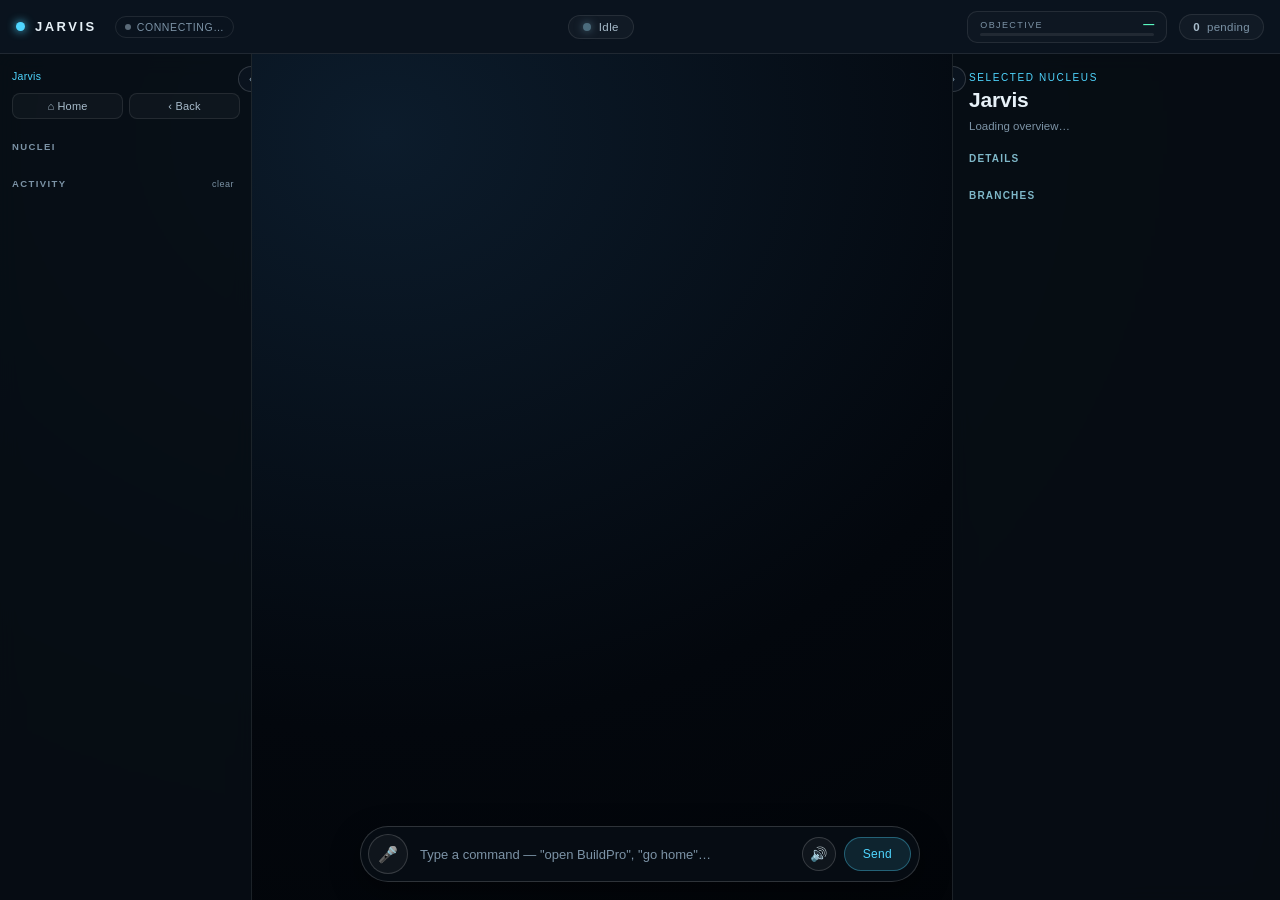
==== commit 290dd8ec: "Fix BuildPro candidate intake and 3D approval state" ====
--- a/dashboard/static/3d/index.html
+++ b/dashboard/static/3d/index.html
@@ -52,6 +52,18 @@
       --dock-h: 58px;
     }
     * { box-sizing: border-box; }
+    /* Root cause of the "stuck Pending Approvals banner" bug: any element
+       given its own `display` value by a class rule below (e.g.
+       .approvals-overlay's `display: flex`) stops responding to the
+       `hidden` attribute — author stylesheet rules always beat the
+       browser's built-in `[hidden]{display:none}` UA rule regardless of
+       selector order or specificity, so toggling `.hidden = true/false`
+       in JS became a no-op and the modal rendered permanently, empty, on
+       top of the whole page. This attribute-selector rule sits in the
+       author stylesheet too, so it wins the same way — every element
+       using `hidden` for show/hide (approvals overlay, dock reply, etc.)
+       is now guaranteed to actually disappear. */
+    [hidden] { display: none !important; }
     html, body { height: 100%; }
     body {
       margin: 0;
